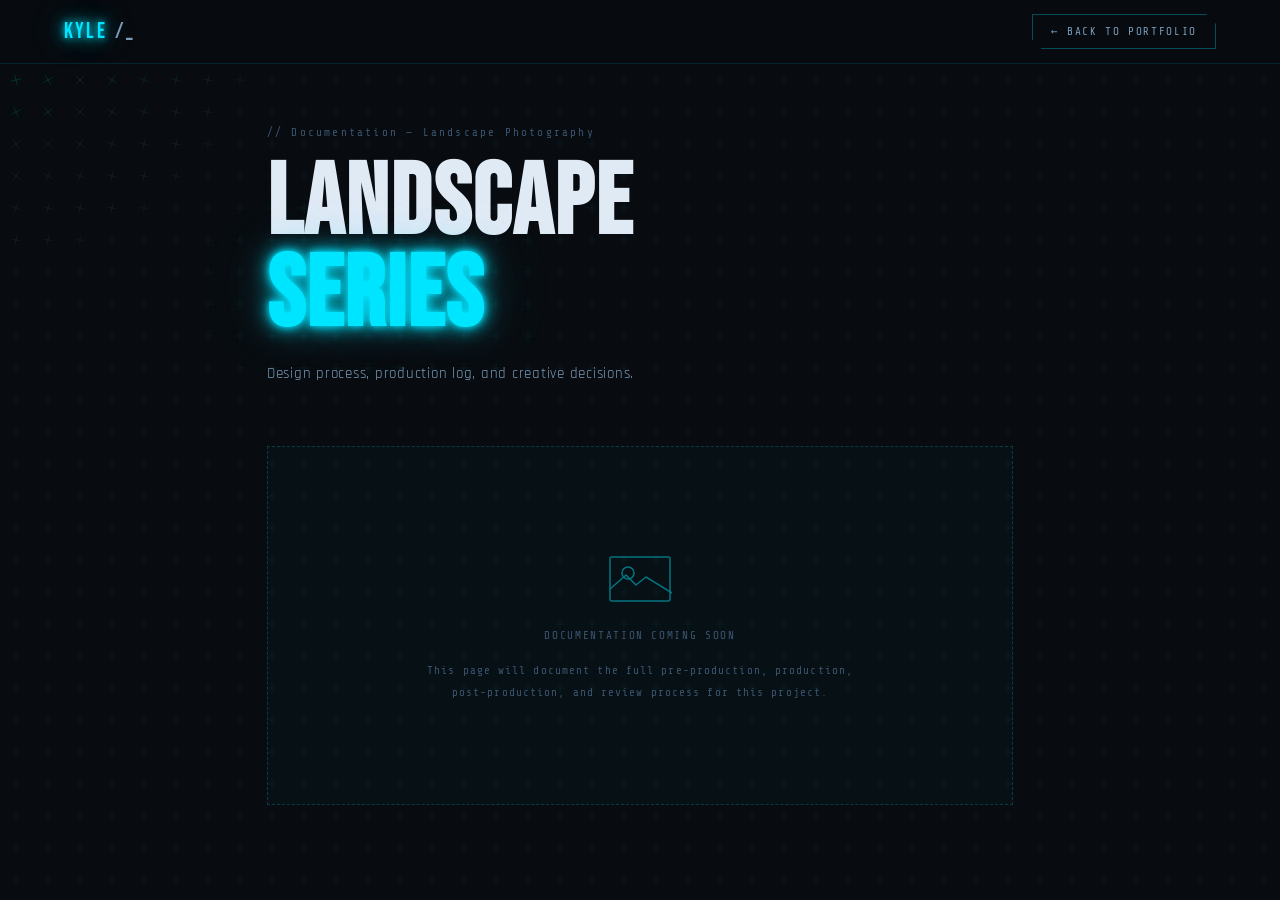
==== docs/landscape-photos.html @ 3d72a3d5 "Add files via upload" ====
<!DOCTYPE html>
<html lang="en">
<head>
  <meta charset="UTF-8" />
  <meta name="viewport" content="width=device-width, initial-scale=1.0" />
  <title>Landscape Photos — Documentation | Kyle</title>
  <link rel="preconnect" href="https://fonts.googleapis.com" />
  <link href="https://fonts.googleapis.com/css2?family=Bebas+Neue&family=Share+Tech+Mono&family=Rajdhani:wght@300;400;500;600;700&display=swap" rel="stylesheet" />
  <link rel="stylesheet" href="../style.css" />
  <link rel="stylesheet" href="docs.css" />
</head>
<body>
  <canvas id="bg-canvas"></canvas>
  <nav id="navbar">
    <div class="nav-inner">
      <a href="../index.html" class="nav-logo">
        <span class="neon-text">KYLE</span><span class="nav-slash"> /_</span>
      </a>
      <a href="../index.html#work" class="btn-ghost" style="font-size:11px;padding:8px 18px;">← Back to Portfolio</a>
    </div>
  </nav>
  <main class="docs-main">
    <div class="docs-header reveal">
      <span class="section-tag">// Documentation — Landscape Photography</span>
      <h1 class="docs-title">Landscape<br/><span class="neon-text">Series</span></h1>
      <p class="docs-sub">Design process, production log, and creative decisions.</p>
    </div>
    <div class="docs-placeholder reveal">
      <div class="placeholder-icon large">
        <svg viewBox="0 0 64 64" fill="none"><rect x="2" y="10" width="60" height="44" rx="2" stroke="currentColor" stroke-width="1.5"/><circle cx="20" cy="26" r="6" stroke="currentColor" stroke-width="1.5"/><path d="M2 42l16-14 10 10 10-8 26 16" stroke="currentColor" stroke-width="1.5" stroke-linejoin="round"/></svg>
      </div>
      <p class="placeholder-label">Documentation Coming Soon</p>
      <p class="placeholder-hint">This page will document the full pre-production, production,<br/>post-production, and review process for this project.</p>
    </div>
  </main>
  <script src="../main.js"></script>
</body>
</html>
---- style.css ----
/* ============================================================
   KYLE /_ — PORTFOLIO
   style.css
   ============================================================ */

/* ── Reset & Root ─────────────────────────────────────────── */
*, *::before, *::after { box-sizing: border-box; margin: 0; padding: 0; }

:root {
  --cyan:        #00E5FF;
  --cyan-dim:    #00b8cc;
  --cyan-glow:   rgba(0, 229, 255, 0.35);
  --cyan-faint:  rgba(0, 229, 255, 0.08);
  --blue:        #0080FF;
  --blue-dim:    #005fcc;
  --blue-glow:   rgba(0, 128, 255, 0.35);
  --bg:          #080c10;
  --bg-2:        #0d1219;
  --bg-card:     #101720;
  --bg-card-h:   #141e2a;
  --text:        #e0eaf5;
  --text-mid:    #7a9ab8;
  --text-dim:    #3a5470;
  --border:      rgba(0, 229, 255, 0.12);
  --border-h:    rgba(0, 229, 255, 0.3);
  --font-display: 'Bebas Neue', sans-serif;
  --font-mono:    'Share Tech Mono', monospace;
  --font-body:    'Rajdhani', sans-serif;
  --nav-h:       64px;
  --section-pad: clamp(60px, 10vw, 120px);
}

html { scroll-behavior: smooth; }

body {
  background: var(--bg);
  color: var(--text);
  font-family: var(--font-body);
  font-size: 16px;
  line-height: 1.6;
  overflow-x: hidden;
}

/* ── Canvas Background ────────────────────────────────────── */
#bg-canvas {
  position: fixed;
  inset: 0;
  z-index: 0;
  pointer-events: none;
  opacity: 0.5;
}

/* ── Scroll Reveal ────────────────────────────────────────── */
.reveal {
  opacity: 0;
  transform: translateY(32px);
  transition: opacity 0.7s ease, transform 0.7s ease;
}
.reveal.visible {
  opacity: 1;
  transform: translateY(0);
}

/* ── Neon Text Effects ────────────────────────────────────── */
.neon-text {
  color: var(--cyan);
  text-shadow:
    0 0 7px var(--cyan),
    0 0 18px var(--cyan),
    0 0 40px var(--cyan-glow),
    0 0 80px rgba(0, 229, 255, 0.15);
}

.neon-text-sm {
  color: var(--cyan);
  text-shadow:
    0 0 5px var(--cyan),
    0 0 12px var(--cyan-glow);
}

.neon-flicker {
  animation: flicker 6s infinite;
}

.neon-flicker-slow {
  animation: flicker 9s 2s infinite;
}

@keyframes flicker {
  0%, 18%, 22%, 25%, 53%, 57%, 100% {
    text-shadow:
      0 0 7px var(--cyan),
      0 0 18px var(--cyan),
      0 0 40px var(--cyan-glow),
      0 0 80px rgba(0, 229, 255, 0.15);
  }
  20%, 24%, 55% {
    text-shadow: none;
    color: var(--cyan-dim);
  }
}

/* ── Navigation ───────────────────────────────────────────── */
#navbar {
  position: fixed;
  top: 0;
  left: 0;
  right: 0;
  z-index: 100;
  height: var(--nav-h);
  background: rgba(8, 12, 16, 0.85);
  backdrop-filter: blur(12px);
  border-bottom: 0.5px solid var(--border);
  transition: border-color 0.3s;
}

#navbar.scrolled {
  border-bottom-color: var(--border-h);
}

.nav-inner {
  max-width: 1200px;
  margin: 0 auto;
  padding: 0 24px;
  height: 100%;
  display: flex;
  align-items: center;
  justify-content: space-between;
}

.nav-logo {
  font-family: var(--font-display);
  font-size: 22px;
  letter-spacing: 0.1em;
  text-decoration: none;
}

.nav-slash {
  color: var(--text-mid);
  margin-left: 2px;
}

.nav-links {
  display: flex;
  align-items: center;
  gap: 32px;
  list-style: none;
}

.nav-links a {
  font-family: var(--font-mono);
  font-size: 12px;
  letter-spacing: 0.12em;
  text-transform: uppercase;
  color: var(--text-mid);
  text-decoration: none;
  transition: color 0.2s;
}

.nav-links a:hover { color: var(--cyan); }

.nav-cta {
  color: var(--cyan) !important;
  border: 0.5px solid var(--cyan);
  padding: 6px 16px;
  border-radius: 2px;
  transition: background 0.2s, box-shadow 0.2s !important;
}

.nav-cta:hover {
  background: var(--cyan-faint);
  box-shadow: 0 0 12px var(--cyan-glow);
}

.nav-burger {
  display: none;
  flex-direction: column;
  gap: 5px;
  background: none;
  border: none;
  cursor: pointer;
  padding: 4px;
}

.nav-burger span {
  display: block;
  width: 22px;
  height: 1.5px;
  background: var(--text-mid);
  transition: all 0.3s;
}

/* ── Mobile Menu ──────────────────────────────────────────── */
.mobile-menu {
  position: fixed;
  top: var(--nav-h);
  left: 0;
  right: 0;
  background: rgba(8, 12, 16, 0.97);
  backdrop-filter: blur(16px);
  border-bottom: 0.5px solid var(--border);
  z-index: 99;
  transform: translateY(-110%);
  transition: transform 0.3s ease;
}

.mobile-menu.open {
  transform: translateY(0);
}

.mobile-menu ul {
  list-style: none;
  padding: 16px 0;
}

.mobile-menu a {
  display: block;
  padding: 14px 24px;
  font-family: var(--font-mono);
  font-size: 13px;
  letter-spacing: 0.12em;
  text-transform: uppercase;
  color: var(--text-mid);
  text-decoration: none;
  border-bottom: 0.5px solid var(--border);
  transition: color 0.2s, padding-left 0.2s;
}

.mobile-menu a:hover {
  color: var(--cyan);
  padding-left: 32px;
}

/* ── Buttons ──────────────────────────────────────────────── */
.btn-primary {
  display: inline-flex;
  align-items: center;
  gap: 8px;
  padding: 12px 28px;
  background: var(--cyan);
  color: var(--bg);
  font-family: var(--font-mono);
  font-size: 12px;
  letter-spacing: 0.15em;
  text-transform: uppercase;
  text-decoration: none;
  border: none;
  cursor: pointer;
  transition: box-shadow 0.25s, transform 0.2s;
  clip-path: polygon(0 0, calc(100% - 10px) 0, 100% 10px, 100% 100%, 10px 100%, 0 calc(100% - 10px));
}

.btn-primary:hover {
  box-shadow: 0 0 24px var(--cyan-glow), 0 0 48px rgba(0,229,255,0.12);
  transform: translateY(-1px);
}

.btn-primary.btn-large {
  padding: 16px 40px;
  font-size: 13px;
}

.btn-ghost {
  display: inline-flex;
  align-items: center;
  padding: 12px 28px;
  border: 0.5px solid var(--border-h);
  color: var(--text-mid);
  font-family: var(--font-mono);
  font-size: 12px;
  letter-spacing: 0.15em;
  text-transform: uppercase;
  text-decoration: none;
  transition: border-color 0.2s, color 0.2s, box-shadow 0.2s;
  clip-path: polygon(0 0, calc(100% - 10px) 0, 100% 10px, 100% 100%, 10px 100%, 0 calc(100% - 10px));
}

.btn-ghost:hover {
  border-color: var(--cyan);
  color: var(--cyan);
  box-shadow: 0 0 16px var(--cyan-glow);
}

/* ── Hero ─────────────────────────────────────────────────── */
#hero {
  position: relative;
  z-index: 1;
  min-height: 100vh;
  display: flex;
  align-items: center;
  padding: var(--nav-h) 24px 0;
}

.hero-content {
  max-width: 1200px;
  margin: 0 auto;
  width: 100%;
  padding: 60px 0;
}

.hero-label {
  font-family: var(--font-mono);
  font-size: 12px;
  letter-spacing: 0.2em;
  color: var(--text-dim);
  margin-bottom: 24px;
}

.hero-title {
  font-family: var(--font-display);
  font-size: clamp(72px, 14vw, 148px);
  line-height: 0.9;
  letter-spacing: 0.02em;
  margin-bottom: 28px;
}

.hero-title-mid {
  color: var(--text);
  -webkit-text-stroke: 1px var(--text-mid);
  color: transparent;
}

.hero-sub {
  font-size: 16px;
  color: var(--text-mid);
  letter-spacing: 0.05em;
  margin-bottom: 40px;
  max-width: 480px;
}

.hero-actions {
  display: flex;
  gap: 16px;
  flex-wrap: wrap;
}

.hero-scroll-hint {
  position: absolute;
  bottom: 32px;
  left: 50%;
  transform: translateX(-50%);
  display: flex;
  flex-direction: column;
  align-items: center;
  gap: 8px;
}

.hero-scroll-hint span {
  font-family: var(--font-mono);
  font-size: 10px;
  letter-spacing: 0.2em;
  text-transform: uppercase;
  color: var(--text-dim);
}

.scroll-line {
  width: 0.5px;
  height: 48px;
  background: linear-gradient(to bottom, var(--cyan-dim), transparent);
  animation: scrollPulse 2s ease-in-out infinite;
}

@keyframes scrollPulse {
  0%, 100% { opacity: 0.3; transform: scaleY(1); }
  50% { opacity: 1; transform: scaleY(1.1); }
}

/* ── Section Shared ───────────────────────────────────────── */
section {
  position: relative;
  z-index: 1;
  padding: var(--section-pad) clamp(16px, 4vw, 48px);
  max-width: 1200px;
  margin: 0 auto;
}

#about, #certifications, #contact {
  max-width: 100%;
  padding-left: 0;
  padding-right: 0;
}

#about > *, #certifications > *, #contact > * {
  max-width: 1200px;
  margin-left: auto;
  margin-right: auto;
  padding-left: clamp(16px, 4vw, 48px);
  padding-right: clamp(16px, 4vw, 48px);
}

#about, #certifications {
  background: var(--bg-2);
  width: 100%;
}

.section-header {
  margin-bottom: 48px;
}

.section-tag {
  font-family: var(--font-mono);
  font-size: 11px;
  letter-spacing: 0.2em;
  color: var(--text-dim);
  display: block;
  margin-bottom: 8px;
}

.section-title {
  font-family: var(--font-display);
  font-size: clamp(36px, 6vw, 64px);
  letter-spacing: 0.04em;
  line-height: 1;
  margin-bottom: 12px;
}

.section-sub {
  font-size: 14px;
  color: var(--text-mid);
  letter-spacing: 0.06em;
}

/* ── Work Grid ────────────────────────────────────────────── */
.work-grid {
  display: grid;
  grid-template-columns: repeat(2, 1fr);
  gap: 2px;
  background: var(--border);
}

/* ── Work Cards ───────────────────────────────────────────── */
.work-card {
  background: var(--bg-card);
  display: flex;
  flex-direction: column;
  transition: background 0.3s;
  overflow: hidden;
}

.work-card:hover {
  background: var(--bg-card-h);
}

.card-media {
  position: relative;
  overflow: hidden;
  background: #080e16;
  flex-shrink: 0;
}

/* Landscape: 16:9 */
.landscape-video,
.landscape-photo {
  aspect-ratio: 16 / 9;
}

/* Portrait: 9:16 — but constrained so it doesn't get too tall */
.portrait-video,
.portrait-photo {
  aspect-ratio: 9 / 16;
  max-height: 480px;
}

.media-placeholder {
  position: absolute;
  inset: 0;
  display: flex;
  flex-direction: column;
  align-items: center;
  justify-content: center;
  gap: 12px;
  border: 1px dashed rgba(0, 229, 255, 0.2);
  margin: 12px;
}

.placeholder-icon {
  width: 48px;
  height: 48px;
  color: var(--cyan-dim);
  opacity: 0.6;
}

.placeholder-icon.large {
  width: 64px;
  height: 64px;
}

.placeholder-icon svg {
  width: 100%;
  height: 100%;
}

.placeholder-label {
  font-family: var(--font-mono);
  font-size: 11px;
  letter-spacing: 0.15em;
  text-transform: uppercase;
  color: var(--text-dim);
}

.placeholder-hint {
  font-family: var(--font-mono);
  font-size: 9px;
  letter-spacing: 0.1em;
  color: rgba(58, 84, 112, 0.8);
}

/* Carousel placeholder */
.carousel-placeholder {
  position: absolute;
  inset: 0;
  display: flex;
  flex-direction: column;
}

.carousel-dots {
  display: flex;
  gap: 6px;
  padding: 12px 16px;
  justify-content: center;
}

.dot {
  width: 6px;
  height: 6px;
  border-radius: 50%;
  background: var(--text-dim);
  transition: background 0.2s;
}

.dot.active {
  background: var(--cyan);
  box-shadow: 0 0 6px var(--cyan-glow);
}

.carousel-placeholder .media-placeholder {
  flex: 1;
  position: relative;
  inset: auto;
  margin: 0 12px;
}

.carousel-arrows {
  display: flex;
  justify-content: space-between;
  padding: 8px 16px 12px;
}

.carousel-btn {
  background: none;
  border: 0.5px solid var(--border-h);
  color: var(--text-mid);
  font-size: 14px;
  width: 30px;
  height: 30px;
  cursor: pointer;
  display: flex;
  align-items: center;
  justify-content: center;
  transition: border-color 0.2s, color 0.2s, box-shadow 0.2s;
}

.carousel-btn:hover {
  border-color: var(--cyan);
  color: var(--cyan);
  box-shadow: 0 0 8px var(--cyan-glow);
}

/* Card overlay badge */
.card-overlay {
  position: absolute;
  top: 16px;
  right: 16px;
}

.card-type-badge {
  font-family: var(--font-mono);
  font-size: 9px;
  letter-spacing: 0.15em;
  text-transform: uppercase;
  color: var(--cyan);
  background: rgba(8, 12, 16, 0.8);
  border: 0.5px solid var(--border-h);
  padding: 4px 10px;
  backdrop-filter: blur(4px);
}

/* Card info */
.card-info {
  padding: 20px 24px 24px;
  flex: 1;
  display: flex;
  flex-direction: column;
  gap: 8px;
  border-top: 0.5px solid var(--border);
}

.card-meta {
  display: flex;
  align-items: center;
  justify-content: space-between;
}

.card-tag {
  font-family: var(--font-mono);
  font-size: 9px;
  letter-spacing: 0.18em;
  text-transform: uppercase;
  color: var(--cyan-dim);
}

.card-format {
  font-family: var(--font-mono);
  font-size: 9px;
  letter-spacing: 0.12em;
  color: var(--text-dim);
}

.card-title {
  font-family: var(--font-display);
  font-size: 28px;
  letter-spacing: 0.04em;
  color: var(--text);
  line-height: 1;
}

.card-desc {
  font-size: 13px;
  color: var(--text-mid);
  line-height: 1.5;
  flex: 1;
}

.card-link {
  display: inline-flex;
  align-items: center;
  gap: 6px;
  font-family: var(--font-mono);
  font-size: 10px;
  letter-spacing: 0.12em;
  text-transform: uppercase;
  color: var(--text-dim);
  text-decoration: none;
  margin-top: 4px;
  transition: color 0.2s;
}

.card-link:hover {
  color: var(--cyan);
}

.link-arrow {
  transition: transform 0.2s;
}

.card-link:hover .link-arrow {
  transform: translateX(4px);
}

/* ── About ─────────────────────────────────────────────────── */
#about {
  padding-top: var(--section-pad);
  padding-bottom: var(--section-pad);
}

.about-inner {
  max-width: 1200px;
  margin: 0 auto;
  padding: 0 clamp(16px, 4vw, 48px);
}

.about-placeholder {
  border: 1px dashed rgba(0, 229, 255, 0.2);
  padding: 80px 24px;
  display: flex;
  align-items: center;
  justify-content: center;
  text-align: center;
  background: rgba(0, 229, 255, 0.02);
}

.about-placeholder-inner {
  display: flex;
  flex-direction: column;
  align-items: center;
  gap: 16px;
}

.about-placeholder .placeholder-hint {
  font-size: 11px;
  line-height: 1.8;
}

/* ── Certifications ───────────────────────────────────────── */
#certifications {
  padding-top: var(--section-pad);
  padding-bottom: var(--section-pad);
}

.certs-grid {
  display: grid;
  grid-template-columns: repeat(3, 1fr);
  gap: 2px;
  background: var(--border);
  max-width: 1200px;
  margin: 0 auto;
  padding: 0 clamp(16px, 4vw, 48px);
}

.cert-card {
  background: var(--bg-card);
  padding: 28px 24px;
  display: flex;
  flex-direction: column;
  gap: 16px;
  position: relative;
  transition: background 0.3s;
  border-top: 1px solid transparent;
}

.cert-card:hover {
  background: var(--bg-card-h);
  border-top-color: var(--cyan);
}

.cert-logo-area {
  width: 56px;
  height: 56px;
}

.cert-logo-placeholder {
  width: 100%;
  height: 100%;
  border: 0.5px dashed var(--border-h);
  display: flex;
  align-items: center;
  justify-content: center;
  color: var(--text-dim);
  padding: 12px;
}

.cert-logo-placeholder svg {
  width: 100%;
  height: 100%;
}

.cert-info {
  flex: 1;
}

.cert-issuer {
  font-family: var(--font-mono);
  font-size: 9px;
  letter-spacing: 0.18em;
  text-transform: uppercase;
  color: var(--text-dim);
  margin-bottom: 4px;
}

.cert-name {
  font-family: var(--font-body);
  font-size: 16px;
  font-weight: 600;
  color: var(--text);
  margin-bottom: 6px;
}

.cert-status {
  font-family: var(--font-mono);
  font-size: 9px;
  letter-spacing: 0.1em;
  color: var(--text-dim);
  font-style: italic;
}

.cert-badge {
  align-self: flex-start;
}

.cert-badge span {
  font-family: var(--font-mono);
  font-size: 8px;
  letter-spacing: 0.15em;
  text-transform: uppercase;
  color: var(--text-dim);
  border: 0.5px solid var(--text-dim);
  padding: 3px 8px;
}

/* ── Contact ──────────────────────────────────────────────── */
#contact {
  background: var(--bg);
  padding-top: var(--section-pad);
  padding-bottom: var(--section-pad);
  text-align: center;
  width: 100%;
}

.contact-inner {
  max-width: 700px;
  margin: 0 auto;
  padding: 0 clamp(16px, 4vw, 48px);
  display: flex;
  flex-direction: column;
  align-items: center;
  gap: 20px;
}

.contact-title {
  font-family: var(--font-display);
  font-size: clamp(52px, 10vw, 96px);
  letter-spacing: 0.04em;
  line-height: 0.95;
}

.contact-sub {
  font-size: 14px;
  color: var(--text-mid);
  letter-spacing: 0.05em;
  max-width: 400px;
}

/* ── Footer ───────────────────────────────────────────────── */
#footer {
  position: relative;
  z-index: 1;
  border-top: 0.5px solid var(--border);
  padding: 32px clamp(16px, 4vw, 48px);
}

.footer-inner {
  max-width: 1200px;
  margin: 0 auto;
  display: flex;
  align-items: center;
  justify-content: space-between;
  flex-wrap: wrap;
  gap: 16px;
}

.footer-logo {
  font-family: var(--font-display);
  font-size: 20px;
  letter-spacing: 0.1em;
}

.footer-links {
  display: flex;
  gap: 24px;
}

.footer-links a {
  font-family: var(--font-mono);
  font-size: 10px;
  letter-spacing: 0.15em;
  text-transform: uppercase;
  color: var(--text-dim);
  text-decoration: none;
  transition: color 0.2s;
}

.footer-links a:hover { color: var(--cyan); }

.footer-copy {
  font-family: var(--font-mono);
  font-size: 9px;
  letter-spacing: 0.1em;
  color: var(--text-dim);
  width: 100%;
  text-align: center;
  margin-top: 8px;
  padding-top: 16px;
  border-top: 0.5px solid var(--border);
}

/* ── Responsive ───────────────────────────────────────────── */
@media (max-width: 768px) {
  .nav-links { display: none; }
  .nav-burger { display: flex; }

  .work-grid {
    grid-template-columns: 1fr;
  }

  .work-card--portrait .card-media {
    max-height: 360px;
  }

  .certs-grid {
    grid-template-columns: 1fr;
  }

  .footer-inner {
    flex-direction: column;
    text-align: center;
  }

  .footer-links {
    justify-content: center;
  }
}

@media (max-width: 480px) {
  .hero-title {
    font-size: clamp(56px, 18vw, 80px);
  }

  .hero-actions {
    flex-direction: column;
    align-items: flex-start;
  }
}

/* ── Horizontal rule / divider ────────────────────────────── */
.h-rule {
  border: none;
  border-top: 0.5px solid var(--border);
  margin: 0;
}
---- docs/docs.css ----
/* docs.css — shared styles for documentation pages */

.docs-main {
  position: relative;
  z-index: 1;
  min-height: 100vh;
  padding: calc(var(--nav-h) + 60px) clamp(16px, 6vw, 80px) 80px;
  max-width: 900px;
  margin: 0 auto;
}

.docs-header {
  margin-bottom: 60px;
}

.docs-title {
  font-family: var(--font-display);
  font-size: clamp(56px, 10vw, 100px);
  line-height: 0.92;
  letter-spacing: 0.02em;
  margin: 16px 0 20px;
}

.docs-sub {
  font-size: 15px;
  color: var(--text-mid);
  letter-spacing: 0.05em;
}

.docs-placeholder {
  border: 1px dashed rgba(0, 229, 255, 0.2);
  padding: 100px 24px;
  display: flex;
  flex-direction: column;
  align-items: center;
  justify-content: center;
  text-align: center;
  gap: 16px;
  background: rgba(0, 229, 255, 0.02);
}

.docs-placeholder .placeholder-hint {
  font-size: 11px;
  line-height: 2;
  color: var(--text-dim);
}
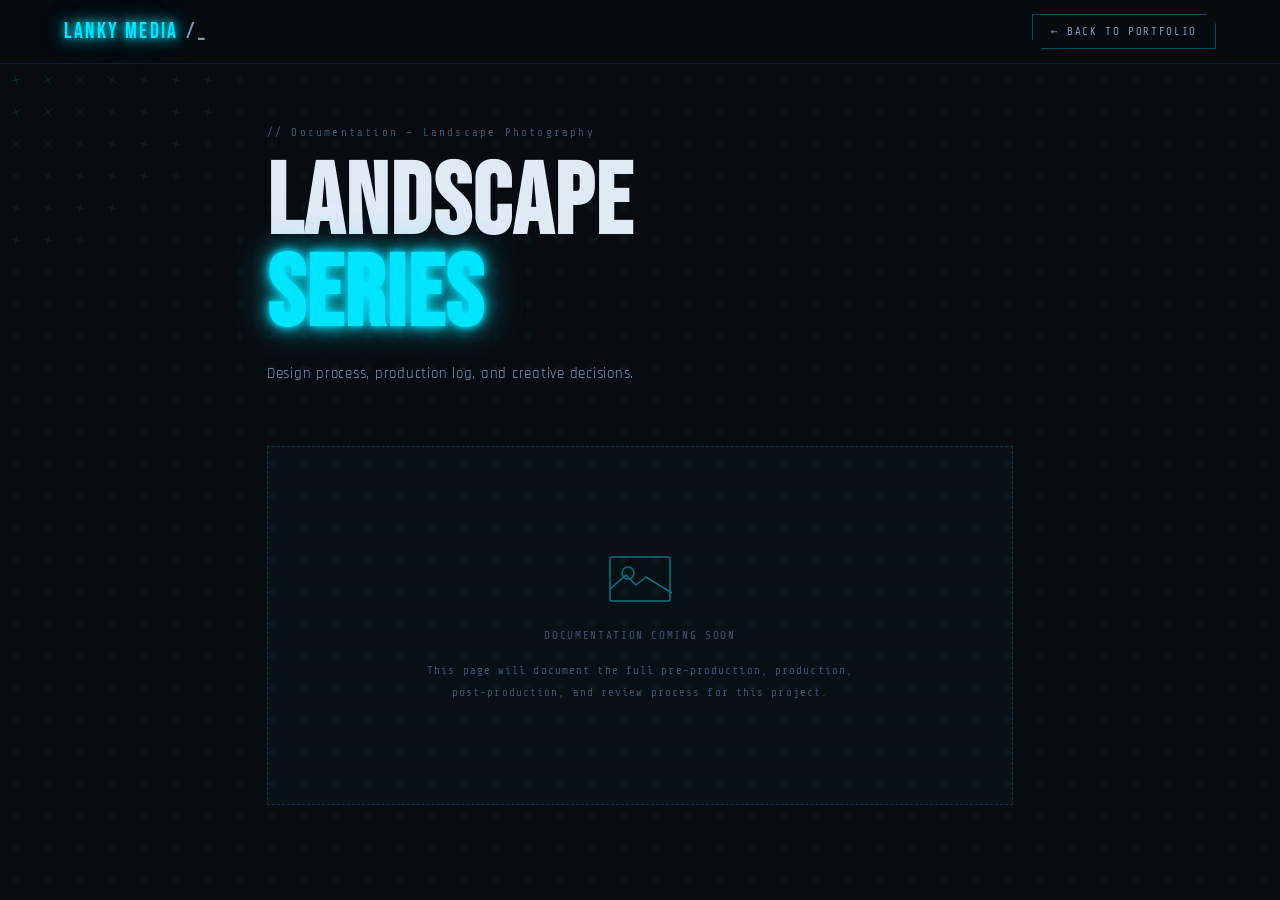
==== commit 17a7b3b7: "Update landscape-photos.html" ====
--- a/docs/landscape-photos.html
+++ b/docs/landscape-photos.html
@@ -3,7 +3,7 @@
 <head>
   <meta charset="UTF-8" />
   <meta name="viewport" content="width=device-width, initial-scale=1.0" />
-  <title>Landscape Photos — Documentation | Kyle</title>
+  <title>Landscape Photos — Documentation | lanky media</title>
   <link rel="preconnect" href="https://fonts.googleapis.com" />
   <link href="https://fonts.googleapis.com/css2?family=Bebas+Neue&family=Share+Tech+Mono&family=Rajdhani:wght@300;400;500;600;700&display=swap" rel="stylesheet" />
   <link rel="stylesheet" href="../style.css" />
@@ -14,7 +14,7 @@
   <nav id="navbar">
     <div class="nav-inner">
       <a href="../index.html" class="nav-logo">
-        <span class="neon-text">KYLE</span><span class="nav-slash"> /_</span>
+        <span class="neon-text">lanky media</span><span class="nav-slash"> /_</span>
       </a>
       <a href="../index.html#work" class="btn-ghost" style="font-size:11px;padding:8px 18px;">← Back to Portfolio</a>
     </div>
--- a/style.css
+++ b/style.css
@@ -1,5 +1,5 @@
 /* ============================================================
-   KYLE /_ — PORTFOLIO
+   lanky media /_ — PORTFOLIO
    style.css
    ============================================================ */
 
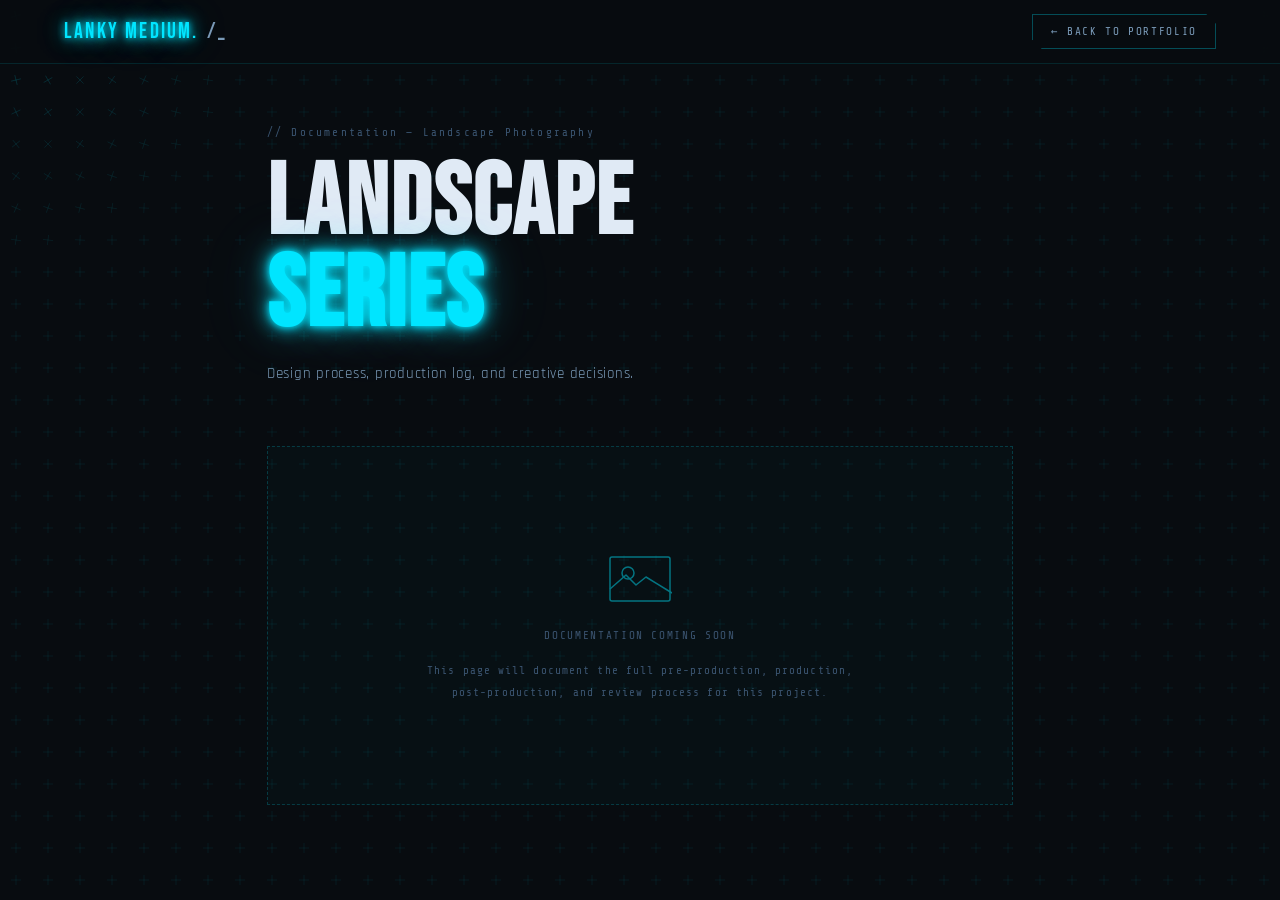
==== commit 1e81ebf4: "Update landscape-photos.html" ====
--- a/docs/landscape-photos.html
+++ b/docs/landscape-photos.html
@@ -3,7 +3,7 @@
 <head>
   <meta charset="UTF-8" />
   <meta name="viewport" content="width=device-width, initial-scale=1.0" />
-  <title>Landscape Photos — Documentation | lanky media</title>
+  <title>Landscape Photos — Documentation | lanky medium.</title>
   <link rel="preconnect" href="https://fonts.googleapis.com" />
   <link href="https://fonts.googleapis.com/css2?family=Bebas+Neue&family=Share+Tech+Mono&family=Rajdhani:wght@300;400;500;600;700&display=swap" rel="stylesheet" />
   <link rel="stylesheet" href="../style.css" />
@@ -14,7 +14,7 @@
   <nav id="navbar">
     <div class="nav-inner">
       <a href="../index.html" class="nav-logo">
-        <span class="neon-text">lanky media</span><span class="nav-slash"> /_</span>
+        <span class="neon-text">lanky medium.</span><span class="nav-slash"> /_</span>
       </a>
       <a href="../index.html#work" class="btn-ghost" style="font-size:11px;padding:8px 18px;">← Back to Portfolio</a>
     </div>
--- a/style.css
+++ b/style.css
@@ -1,5 +1,5 @@
 /* ============================================================
-   lanky media /_ — PORTFOLIO
+   lanky medium /_ — PORTFOLIO
    style.css
    ============================================================ */
 
